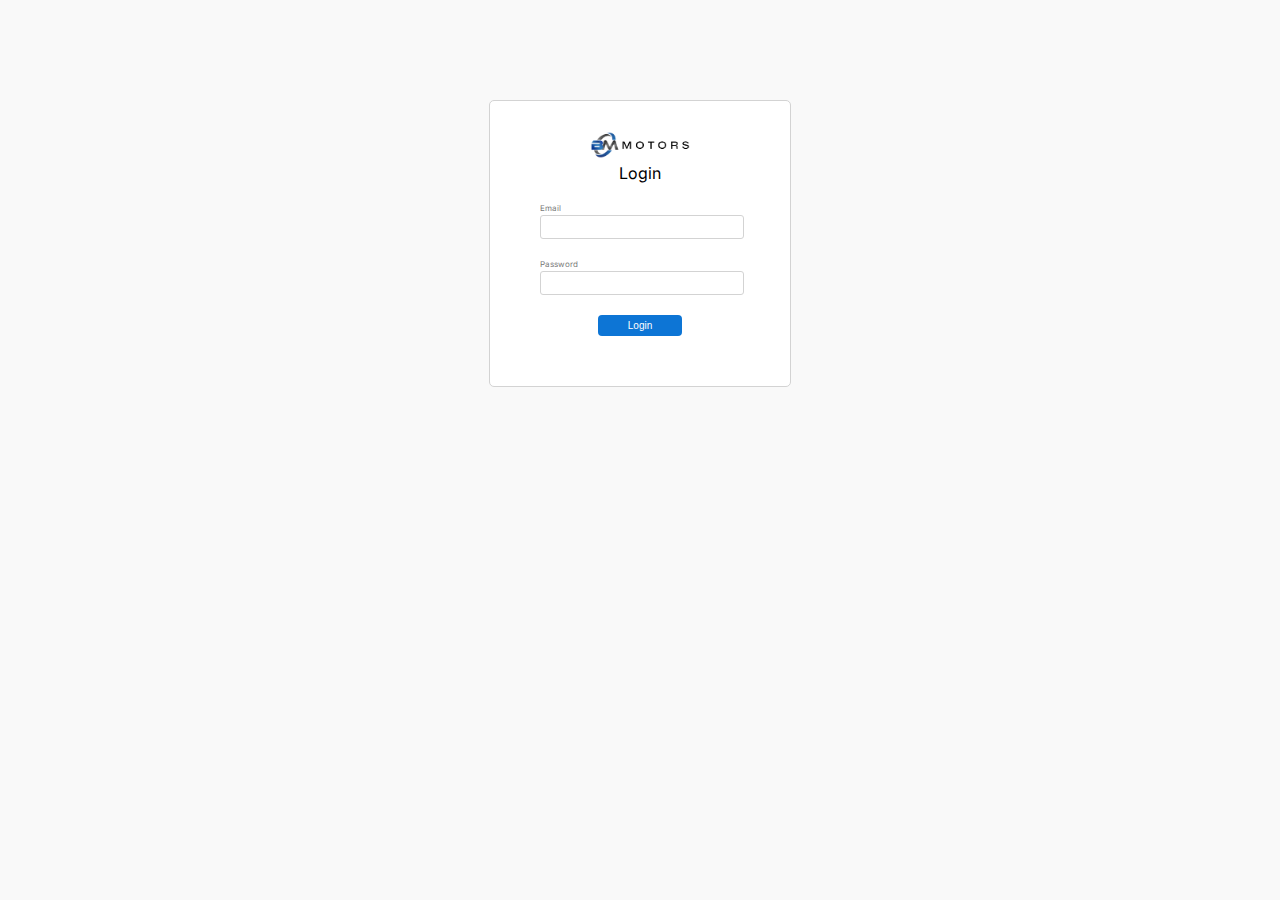
==== index.html @ c46e211c "Update index.html" ====
<!DOCTYPE html>
<html lang="en">
<head>
    <meta charset="UTF-8">
    <meta name="viewport" content="width=device-width, initial-scale=1.0">
    <title>Login Page</title>
    <link rel="preconnect" href="https://fonts.googleapis.com">
    <link rel="preconnect" href="https://fonts.gstatic.com" crossorigin>
    <link href="https://fonts.googleapis.com/css2?family=Inter:wght@100..900&family=Lora&family=Poppins:wght@300&display=swap" rel="stylesheet">
    <link rel="stylesheet" href="style.css">
            
</head>
<body>
    <div class="Login_container">

        <img src="images/Logo-1.png" alt="logo">
        <header>Login</header>
       <label for="email">Email<input id="email" name="email" type="email" required></label>
       <label for="password">Password <input id="password" name="password" type="password" required></label>
       <button type="submit">Login</button>
       
    </div>
</body>
</html>
---- style.css ----
body{
    background-color: #F9F9F9;
    font-family: 'Inter',sans-serif;
    margin: 0;
    padding: 0;
    box-sizing: border-box;
}

img{
    width: 100px;
    display: inline-block;
    margin-top: 30px;
    
}
label{
    display: block;
}

div, .login_container{
    width: 300px;
    border: 1px solid lightgray;
    background-color: #fff;
    margin: 100px auto;
    text-align: center;
    border-radius: 5px;
}
label {
    color: #797979;
    display: block;
    padding-top: 20px;
    text-align: left;
    padding-left: 50px;
    padding-right: 30px;
    font-size: 8px;
}
input{
    width: 90%; 
    height: 20px;
    margin-top: 2px;
    border: 1px solid lightgray;
    border-radius: 3px;
}
button{
    margin-top: 20px;
    margin-bottom: 50px;
    padding: 5px 30px 5px 30px;
    background-color: #0D75D5;
    border-radius: 4px;
    color: #fff;
    border:none;
    font-size: 10px;
    cursor: pointer;
}
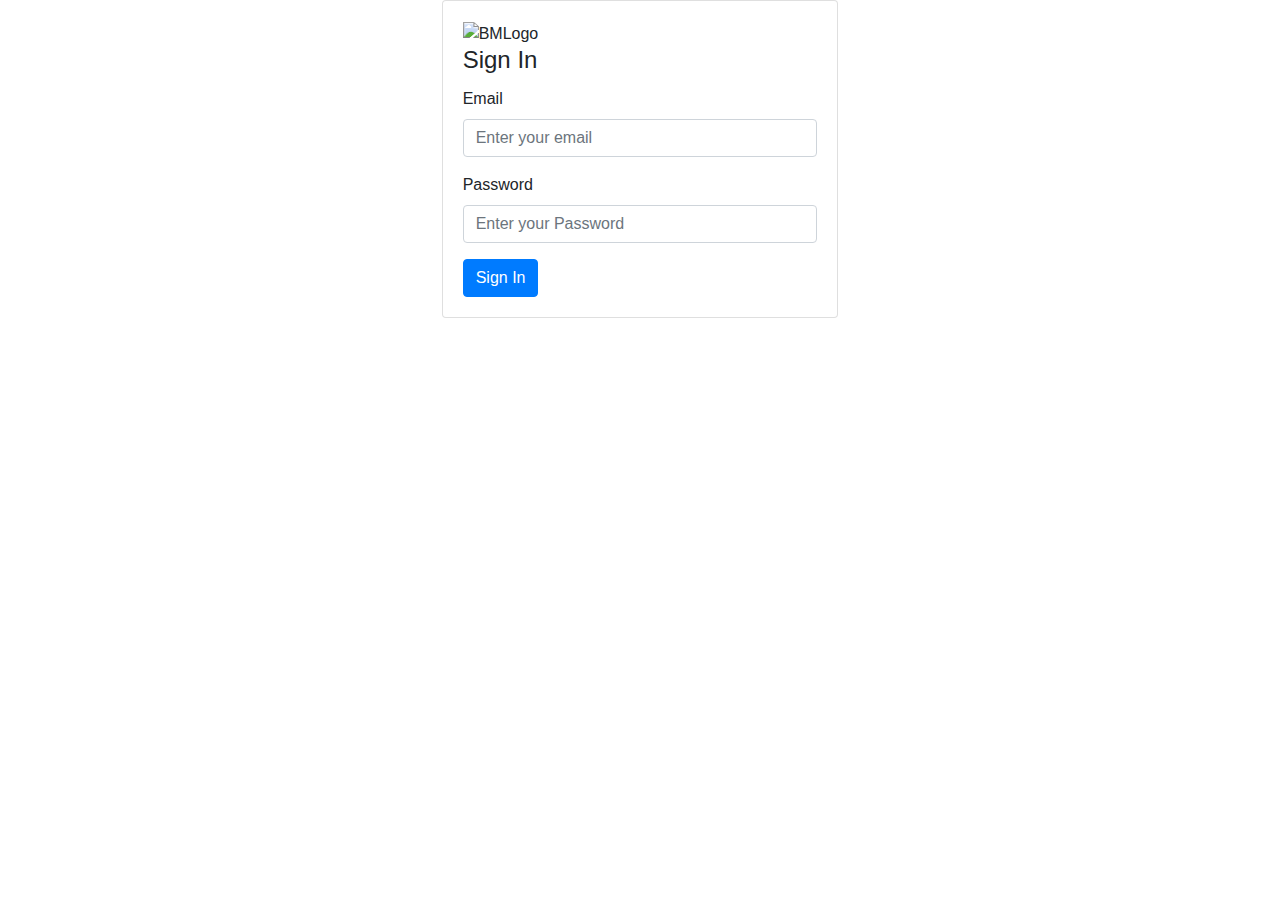
==== commit 74abf8b8: "index.html" ====
--- a/index.html
+++ b/index.html
@@ -1,24 +1,51 @@
-<!DOCTYPE html>
+<!doctype html>
 <html lang="en">
+
 <head>
-    <meta charset="UTF-8">
-    <meta name="viewport" content="width=device-width, initial-scale=1.0">
-    <title>Login Page</title>
+    <!-- Required meta tags -->
+    <meta charset="utf-8">
+    <meta name="viewport" content="width=device-width, initial-scale=1, shrink-to-fit=no">
+
     <link rel="preconnect" href="https://fonts.googleapis.com">
     <link rel="preconnect" href="https://fonts.gstatic.com" crossorigin>
-    <link href="https://fonts.googleapis.com/css2?family=Inter:wght@100..900&family=Lora&family=Poppins:wght@300&display=swap" rel="stylesheet">
-    <link rel="stylesheet" href="style.css">
-            
+    <link
+        href="https://fonts.googleapis.com/css2?family=Inter:wght@100..900&family=Lora&family=Poppins:wght@300&display=swap"
+        rel="stylesheet">
+    <!-- Bootstrap CSS -->
+    <link rel="stylesheet" href="https://cdn.jsdelivr.net/npm/bootstrap@4.3.1/dist/css/bootstrap.min.css"
+        integrity="sha384-ggOyR0iXCbMQv3Xipma34MD+dH/1fQ784/j6cY/iJTQUOhcWr7x9JvoRxT2MZw1T" crossorigin="anonymous">
+    <!-- -------Own Link File---------- -->
+    <link rel="stylesheet" href="login-style.css">
+    <title>login Page</title>
 </head>
+
 <body>
-    <div class="Login_container">
+    <div class="container col-4">
+        <div class="card">
+            <div class="card-body">
+                <img class="logo" src="BMLogo.svg" alt="BMLogo">
+                <h4 class="card-title">Sign In</h4>
+                <!-- -----------------BooStrap form----------------- -->
 
-        <img src="images/Logo-1.png" alt="logo">
-        <header>Login</header>
-       <label for="email">Email<input id="email" name="email" type="email" required></label>
-       <label for="password">Password <input id="password" name="password" type="password" required></label>
-       <button type="submit">Login</button>
-       
+                <form class="form">
+                    <div class="form-group">
+                        <label for="exampleInputEmail1">Email</label>
+                        <input type="email" class="form-control" id="exampleInputEmail1" aria-describedby="emailHelp"
+                            placeholder="Enter your email">
+                        <!-- <small id="emailHelp" class="form-text text-muted">We'll never share your email with anyone
+                            else.</small> -->
+                    </div>
+                    <div class="form-group">
+                        <label for="exampleInputPassword1">Password</label>
+                        <input type="password" class="form-control" id="exampleInputPassword1" placeholder="Enter your Password">
+                    </div>
+                    <button type="submit" class="btn btn-primary login-btn">Sign In</button>
+                </form>
+            </div>
+        </div>
     </div>
+
+
 </body>
+
 </html>
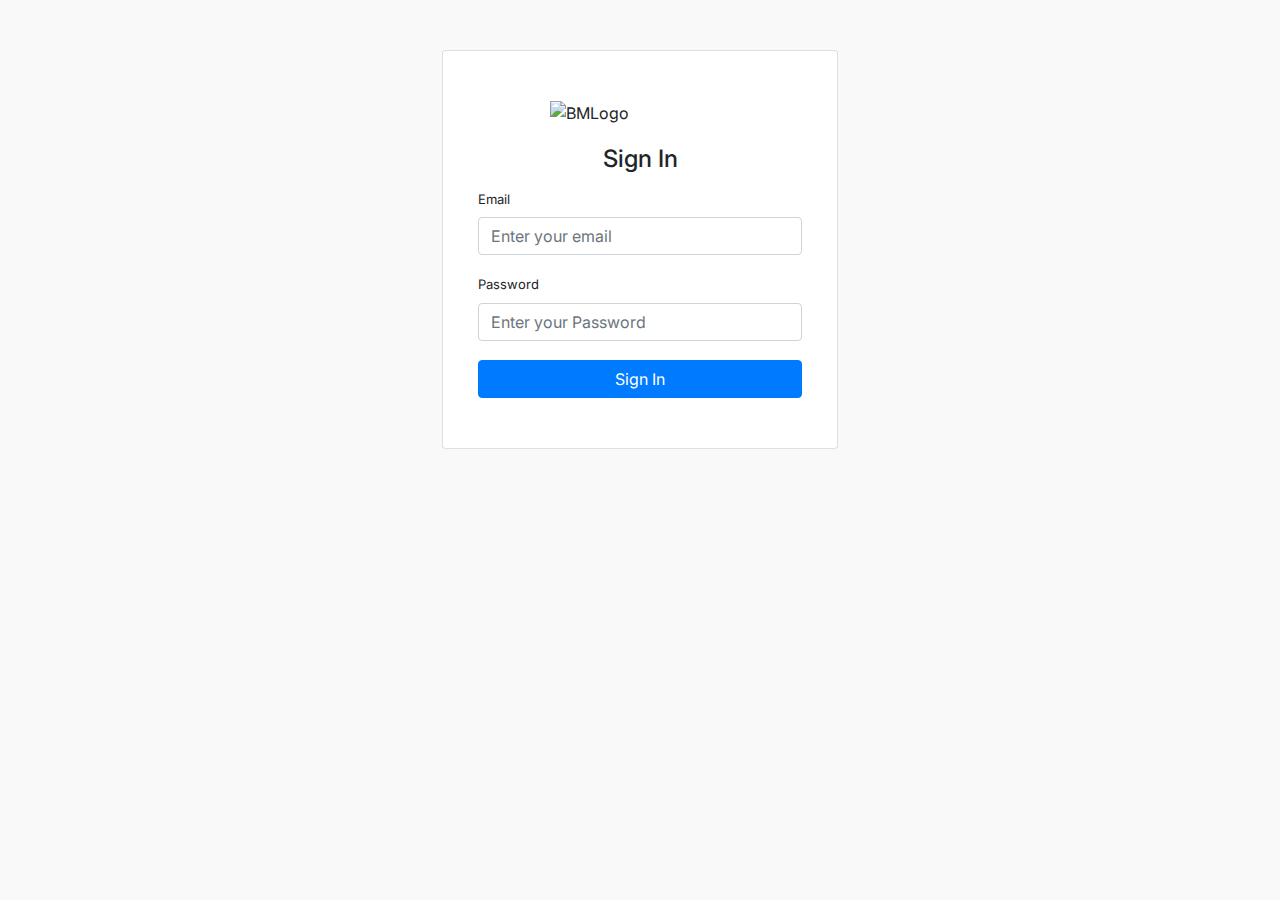
==== commit ffc31730: "index.html" ====
--- a/index.html
+++ b/index.html
@@ -15,7 +15,7 @@
     <link rel="stylesheet" href="https://cdn.jsdelivr.net/npm/bootstrap@4.3.1/dist/css/bootstrap.min.css"
         integrity="sha384-ggOyR0iXCbMQv3Xipma34MD+dH/1fQ784/j6cY/iJTQUOhcWr7x9JvoRxT2MZw1T" crossorigin="anonymous">
     <!-- -------Own Link File---------- -->
-    <link rel="stylesheet" href="login-style.css">
+    <link rel="stylesheet" href="style.css">
     <title>login Page</title>
 </head>
 
@@ -23,7 +23,7 @@
     <div class="container col-4">
         <div class="card">
             <div class="card-body">
-                <img class="logo" src="BMLogo.svg" alt="BMLogo">
+                <img class="logo" src="images/BMLogo.svg" alt="BMLogo">
                 <h4 class="card-title">Sign In</h4>
                 <!-- -----------------BooStrap form----------------- -->
 
--- a/style.css
+++ b/style.css
@@ -0,0 +1,49 @@
+body{
+    background-color: #F9F9F9;
+    font-family: 'Inter',sans-serif;
+    margin: 0;
+    padding: 0;
+    box-sizing: border-box;
+}
+
+.container .card{
+    margin-top: 50px;
+    /* align-items: center; */
+}
+.logo{
+   display: block;
+   margin-left: auto;
+   margin-right: auto;
+   width: 180px;
+   margin-top: 30px;
+}
+
+.card-title{
+    text-align: center;
+    margin-top: 20px;
+}
+.login-btn{
+    width: 100%;
+    /* display: block;
+    margin-left: auto;
+    margin-right: auto; */
+    
+    margin-top: 3px;
+    margin-bottom: 30px;
+}
+form{
+    margin-top: 10px;
+    padding: 0 15px 0 15px;
+}
+
+.form-group input{
+padding-top:10px ;
+padding-bottom: 10px;
+}
+
+
+label{
+    font-size: small;
+}
+
+
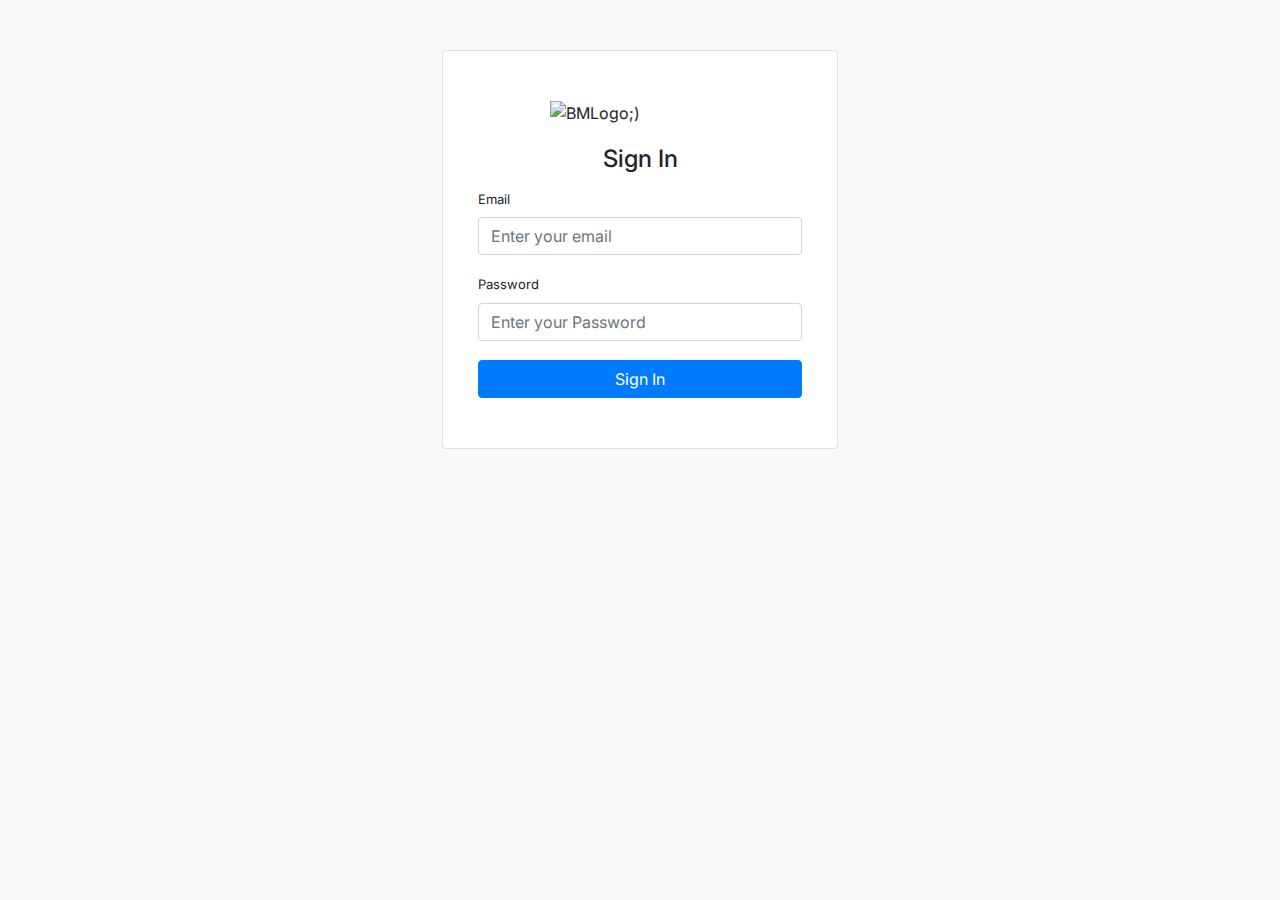
==== commit 124ce10c: "index.html" ====
--- a/index.html
+++ b/index.html
@@ -23,7 +23,7 @@
     <div class="container col-4">
         <div class="card">
             <div class="card-body">
-                <img class="logo" src="images/BMLogo.svg" alt="BMLogo">
+                <img class="logo" src=".images/BMLogo.svg" alt="BMLogo;)">
                 <h4 class="card-title">Sign In</h4>
                 <!-- -----------------BooStrap form----------------- -->
 
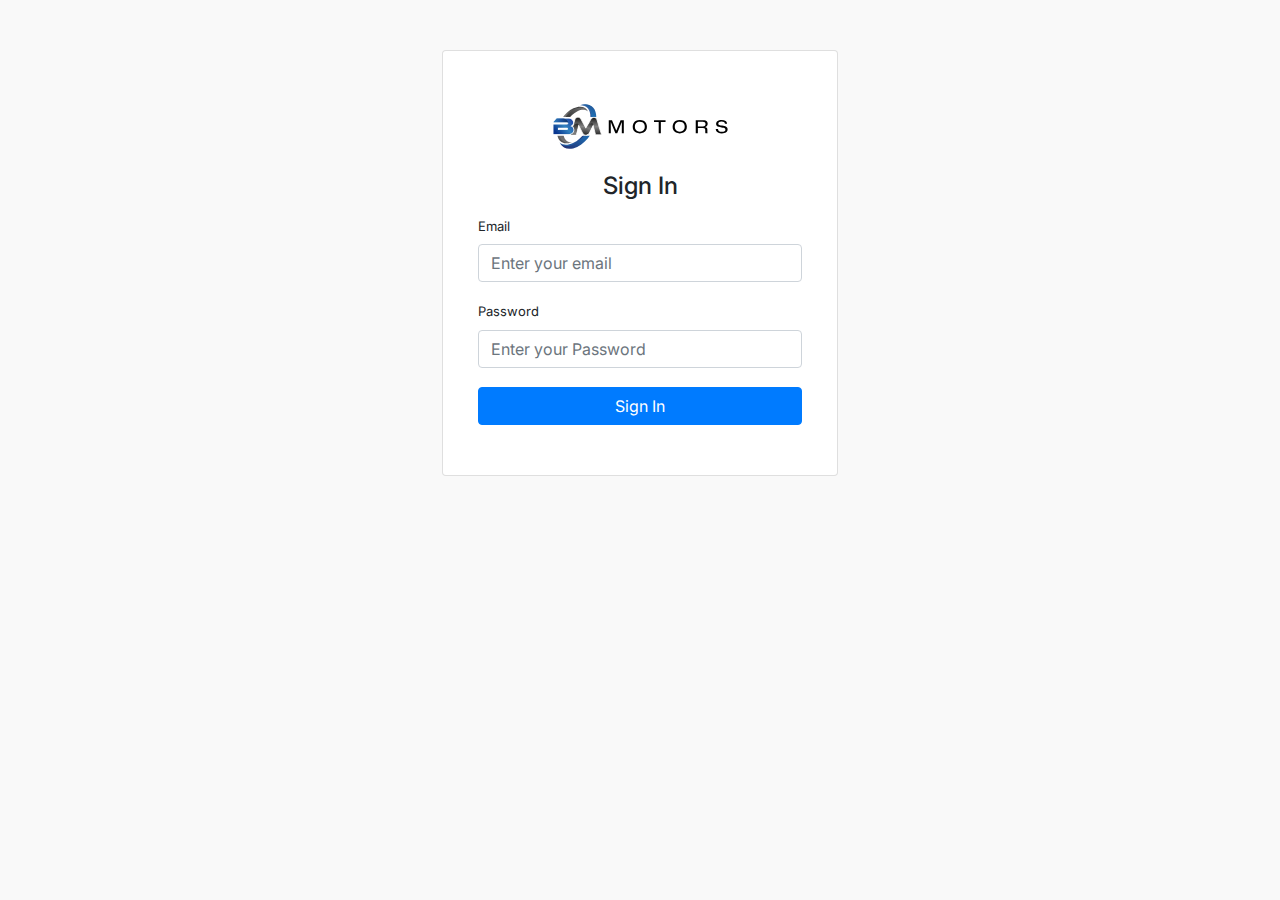
==== commit f68f47bb: "index.html" ====
--- a/index.html
+++ b/index.html
@@ -20,10 +20,10 @@
 </head>
 
 <body>
-    <div class="container col-4">
+    <div class="container col-lg-4 col-md-5 col-sm-5 ">
         <div class="card">
             <div class="card-body">
-                <img class="logo" src=".images/BMLogo.svg" alt="BMLogo;)">
+                <img class="logo" src="./images/BMLogo.svg" alt="BMLogo;)">
                 <h4 class="card-title">Sign In</h4>
                 <!-- -----------------BooStrap form----------------- -->
 
